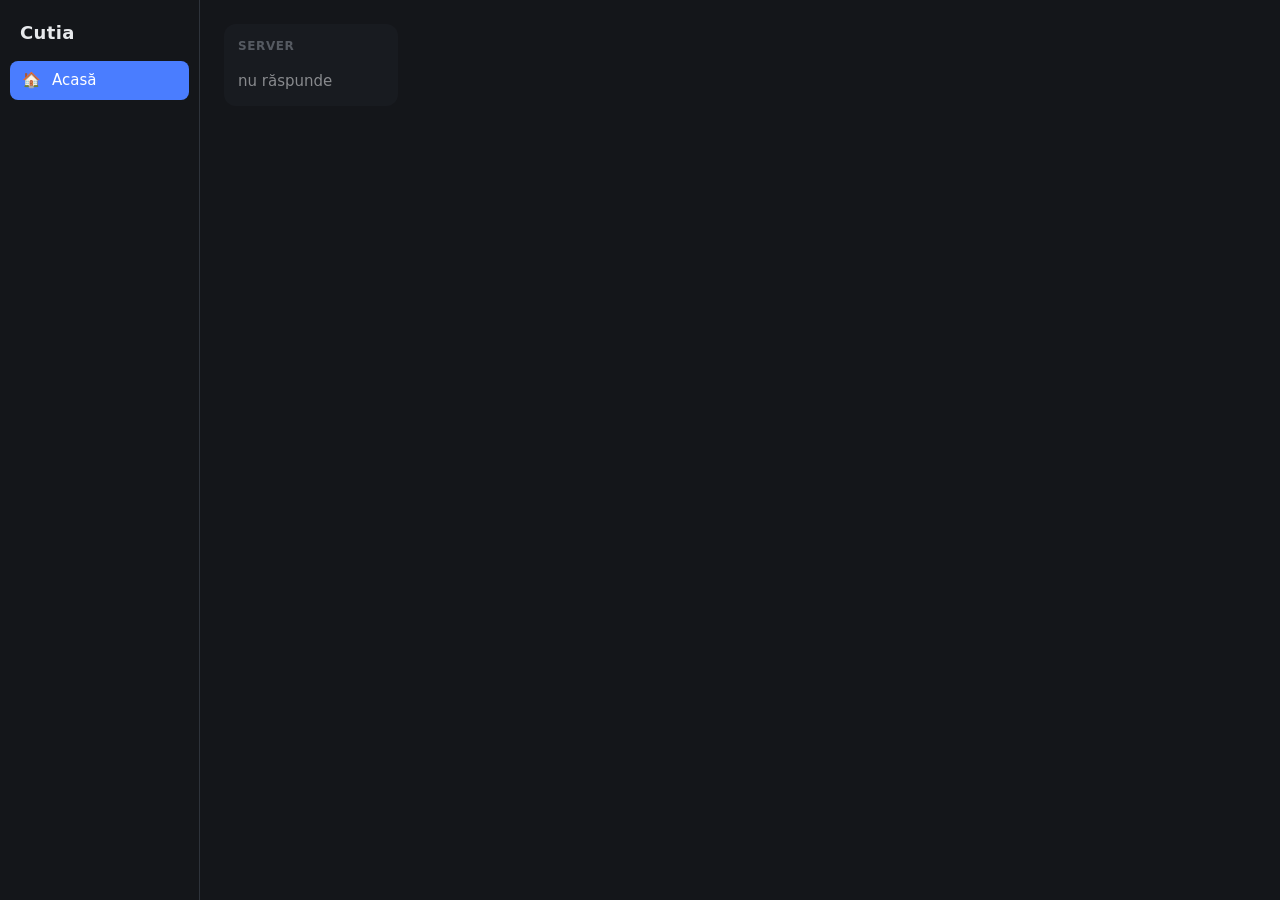
==== web/index.html @ 4e2ddbcb "feat: shell + pagina Acasă Co-Authored-By: Claude Opus 5.5 <noreply@anthropic.com>" ====
<!doctype html>
<html lang="ro">
<head>
  <meta charset="utf-8">
  <meta name="viewport" content="width=device-width, initial-scale=1, viewport-fit=cover">
  <meta name="theme-color" content="#14161a">
  <title>Cutia</title>
  <link rel="stylesheet" href="style.css">
</head>
<body>
  <div class="shell">
    <nav id="nav" class="nav" aria-label="Categorii">
      <div class="brand">Cutia</div>
      <ul id="nav-list"></ul>
    </nav>
    <main id="view" class="view"></main>
  </div>
  <div id="player" class="player" hidden>
    <span id="player-name" class="player-name"></span>
    <button id="player-stop" class="player-btn" type="button">■ Stop</button>
    <audio id="player-audio" preload="none"></audio>
  </div>
  <script type="module" src="app.js"></script>
  <script type="module" src="sections/acasa.js"></script>
</body>
</html>
---- web/style.css ----
:root {
  --bg: #14161a;
  --panel: #1d2026;
  --panel-2: #262a31;
  --line: #2e333b;
  --text: #e7e9ec;
  --muted: #8b929c;
  --accent: #4a7dff;
  --ok: #2ea043;
  --warn: #d29922;
  --bad: #e5534b;
  --radius: 12px;
  color-scheme: dark;
}

* { box-sizing: border-box; }
html, body { margin: 0; height: 100%; }
body {
  background: var(--bg);
  color: var(--text);
  font: 15px/1.4 system-ui, -apple-system, "Segoe UI", Roboto, sans-serif;
}
a { color: inherit; text-decoration: none; }
button { font: inherit; color: inherit; }

.shell { display: flex; min-height: 100vh; }

.nav {
  width: 200px; flex: none; padding: 16px 10px;
  border-right: 1px solid var(--line);
  position: sticky; top: 0; height: 100vh;
}
.brand { font-weight: 700; font-size: 18px; padding: 4px 10px 16px; letter-spacing: .02em; }
.nav ul { list-style: none; margin: 0; padding: 0; display: flex; flex-direction: column; gap: 2px; }
.nav a {
  display: flex; align-items: center; gap: 10px;
  padding: 9px 10px; border-radius: 8px; color: var(--muted);
}
.nav a:hover { background: var(--panel); color: var(--text); }
.nav a.on { background: var(--accent); color: #fff; }
.nav .ico { width: 22px; text-align: center; }

.view { flex: 1; min-width: 0; padding: 24px; padding-bottom: 90px; }
.view h1 { font-size: 20px; margin: 0 0 16px; font-weight: 600; }

/* căsuțe */
.grid { display: grid; gap: 12px; grid-template-columns: repeat(auto-fill, minmax(170px, 1fr)); max-width: 920px; }
.tile {
  background: var(--panel); border-radius: var(--radius); padding: 14px;
  min-height: 82px; display: flex; flex-direction: column; justify-content: space-between;
}
.tile.wide { grid-column: span 2; }
.tile .label { font-size: 12px; font-weight: 600; color: var(--muted); text-transform: uppercase; letter-spacing: .05em; }
.tile .big { font-size: 26px; font-weight: 650; line-height: 1.1; }
.tile .sub { color: var(--muted); font-size: 13px; }
.tile.off { opacity: .55; }
.tile .old { color: var(--warn); font-size: 11px; }
.dot { display: inline-block; width: 9px; height: 9px; border-radius: 50%; background: var(--muted); margin-right: 6px; vertical-align: middle; }
.dot.ok { background: var(--ok); } .dot.warn { background: var(--warn); } .dot.bad { background: var(--bad); }
.warn-text { color: var(--warn); }

.shortcuts { display: flex; flex-wrap: wrap; gap: 10px; margin-top: 16px; max-width: 920px; }
.shortcut {
  background: var(--panel); border-radius: 10px; padding: 10px 14px;
  display: flex; align-items: center; gap: 8px;
}
.shortcut:hover { background: var(--panel-2); }
.shortcut img { width: 18px; height: 18px; }

/* player */
.player {
  position: fixed; right: 16px; bottom: 16px; z-index: 10;
  background: var(--panel-2); border: 1px solid var(--line); border-radius: 999px;
  padding: 8px 8px 8px 16px; display: flex; align-items: center; gap: 12px;
  box-shadow: 0 6px 24px rgba(0,0,0,.4); max-width: calc(100vw - 32px);
}
.player[hidden] { display: none; }
.player-name { white-space: nowrap; overflow: hidden; text-overflow: ellipsis; }
.player-btn { background: var(--accent); border: 0; border-radius: 999px; padding: 6px 12px; cursor: pointer; color: #fff; }

/* telefon: meniul jos */
@media (max-width: 700px) {
  .shell { display: block; }
  .nav {
    position: fixed; bottom: 0; left: 0; right: 0; top: auto; width: auto; height: auto;
    border-right: 0; border-top: 1px solid var(--line); background: var(--bg);
    padding: 4px 4px calc(4px + env(safe-area-inset-bottom)); z-index: 20;
  }
  .brand { display: none; }
  .nav ul { flex-direction: row; justify-content: space-around; }
  .nav a { flex-direction: column; gap: 2px; padding: 6px 4px; font-size: 10px; }
  .nav .ico { font-size: 18px; }
  .view { padding: 16px; padding-bottom: 140px; }
  .grid { grid-template-columns: repeat(2, 1fr); }
  .player { bottom: calc(70px + env(safe-area-inset-bottom)); }
}
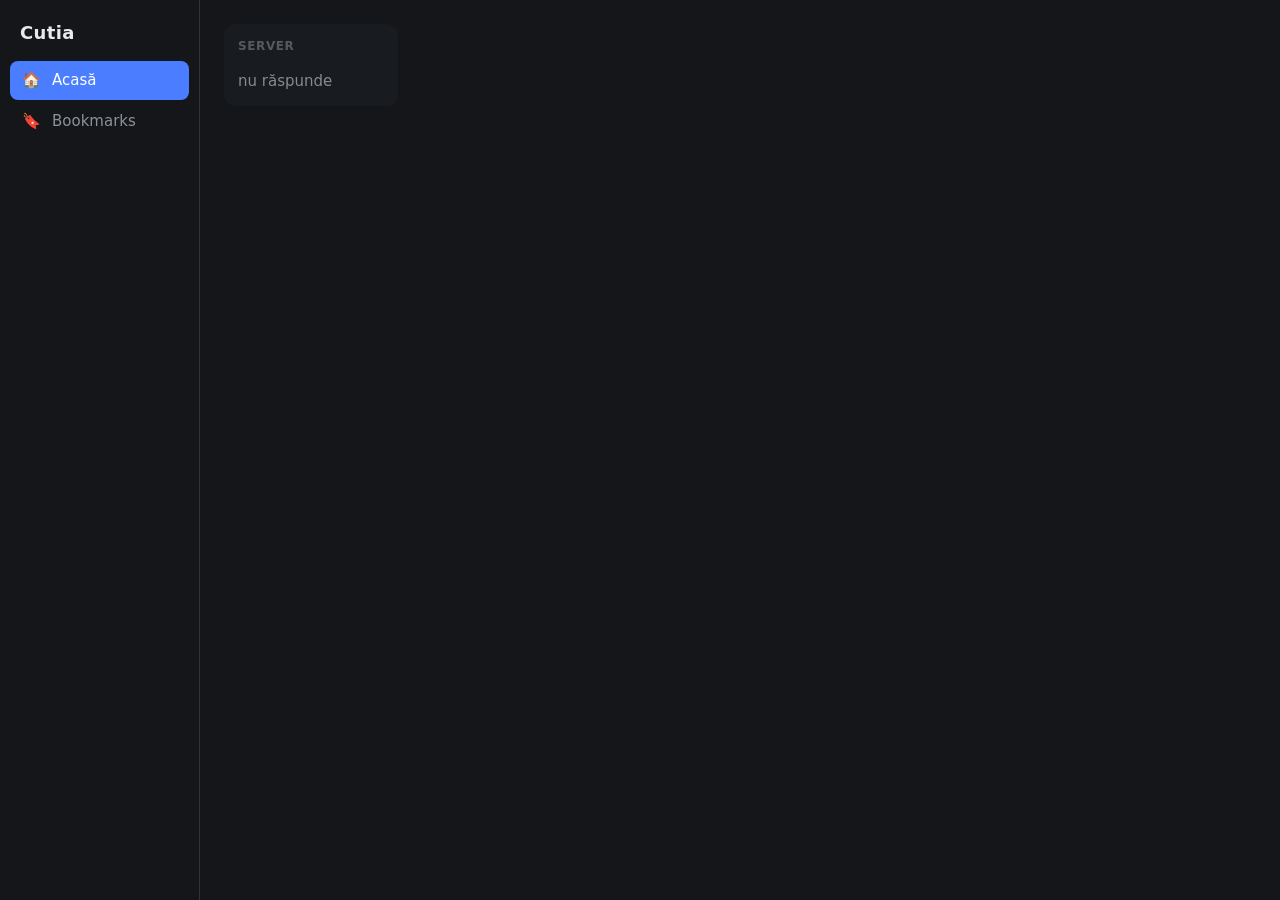
==== commit f0ad1551: "feat: bookmarks din Karakeep Co-Authored-By: Claude Opus 5.5 <noreply@anthropic.com>" ====
--- a/web/index.html
+++ b/web/index.html
@@ -22,5 +22,6 @@
   </div>
   <script type="module" src="app.js"></script>
   <script type="module" src="sections/acasa.js"></script>
+  <script type="module" src="sections/bookmarks.js"></script>
 </body>
 </html>
--- a/web/style.css
+++ b/web/style.css
@@ -94,3 +94,20 @@
   .grid { grid-template-columns: repeat(2, 1fr); }
   .player { bottom: calc(70px + env(safe-area-inset-bottom)); }
 }
+
+/* liste (bookmarks etc.) */
+.search {
+  width: 100%; max-width: 520px; background: var(--panel); border: 1px solid var(--line);
+  border-radius: 10px; padding: 10px 14px; color: var(--text); font: inherit; margin-bottom: 16px;
+}
+.sub { color: var(--muted); }
+.bm-group { background: var(--panel); border-radius: var(--radius); margin-bottom: 10px; max-width: 920px; }
+.bm-group > summary { cursor: pointer; padding: 12px 16px; font-weight: 600; list-style: none; }
+.bm-group > summary::-webkit-details-marker { display: none; }
+.bm-group .count { color: var(--muted); font-weight: 400; font-size: 13px; margin-left: 6px; }
+.bm-list { display: grid; grid-template-columns: repeat(auto-fill, minmax(240px, 1fr)); gap: 4px; padding: 0 10px 12px; }
+.bm { display: flex; gap: 10px; align-items: center; padding: 8px 8px; border-radius: 8px; min-width: 0; }
+.bm:hover { background: var(--panel-2); }
+.bm img { width: 16px; height: 16px; flex: none; }
+.bm span { white-space: nowrap; overflow: hidden; text-overflow: ellipsis; }
+.bm[hidden], .bm-group[hidden] { display: none; }
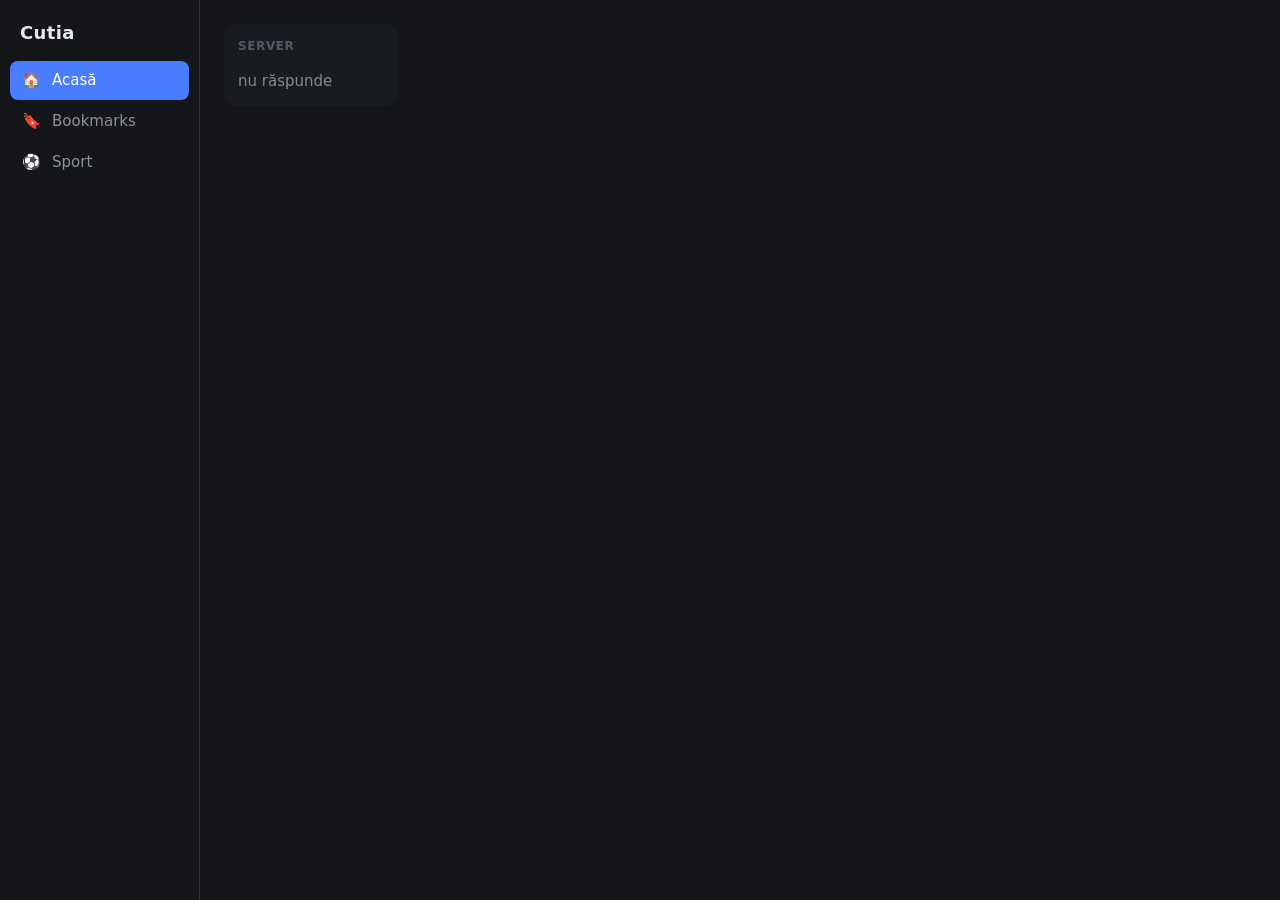
==== commit 90d7e003: "feat: sport — clasamente și meciuri (FotMob, 7 ligi) Co-Authored-By: Claude Opus 5.5 <noreply@anthro" ====
--- a/web/index.html
+++ b/web/index.html
@@ -23,5 +23,6 @@
   <script type="module" src="app.js"></script>
   <script type="module" src="sections/acasa.js"></script>
   <script type="module" src="sections/bookmarks.js"></script>
+  <script type="module" src="sections/sport.js"></script>
 </body>
 </html>
--- a/web/style.css
+++ b/web/style.css
@@ -111,3 +111,27 @@
 .bm img { width: 16px; height: 16px; flex: none; }
 .bm span { white-space: nowrap; overflow: hidden; text-overflow: ellipsis; }
 .bm[hidden], .bm-group[hidden] { display: none; }
+
+/* file (tabs) */
+.tabs { display: flex; gap: 6px; flex-wrap: wrap; margin-bottom: 16px; }
+.tabs button { background: var(--panel); border: 0; border-radius: 999px; padding: 7px 14px; cursor: pointer; color: var(--muted); }
+.tabs button.on { background: var(--accent); color: #fff; }
+.view h2 { font-size: 14px; color: var(--muted); text-transform: uppercase; letter-spacing: .05em; margin: 4px 0 8px; font-weight: 600; }
+
+/* sport */
+.sport-grid { display: grid; grid-template-columns: minmax(0, 1fr) minmax(0, 1fr); gap: 20px; max-width: 1100px; }
+.tbl { width: 100%; border-collapse: collapse; background: var(--panel); border-radius: var(--radius); overflow: hidden; font-size: 14px; }
+.tbl th, .tbl td { padding: 6px 8px; text-align: center; }
+.tbl th { color: var(--muted); font-weight: 600; font-size: 12px; }
+.tbl .l { text-align: left; }
+.tbl tbody tr:nth-child(odd) { background: rgba(255,255,255,.02); }
+.tbl tr.fav, .match.fav { background: rgba(74,125,255,.18) !important; }
+.matches { display: flex; flex-direction: column; gap: 4px; margin-bottom: 18px; }
+.match { display: grid; grid-template-columns: 110px 1fr 46px 1fr; gap: 8px; align-items: center; background: var(--panel); border-radius: 8px; padding: 7px 10px; font-size: 14px; }
+.match .when { color: var(--muted); font-size: 12px; }
+.match .t { overflow: hidden; white-space: nowrap; text-overflow: ellipsis; }
+.match .r { text-align: right; }
+.match .score { text-align: center; font-weight: 650; }
+.live { color: var(--bad); }
+@media (max-width: 900px) { .sport-grid { grid-template-columns: 1fr; } }
+@media (max-width: 700px) { .match { grid-template-columns: 1fr 40px 1fr; } .match .when { grid-column: 1 / -1; } }
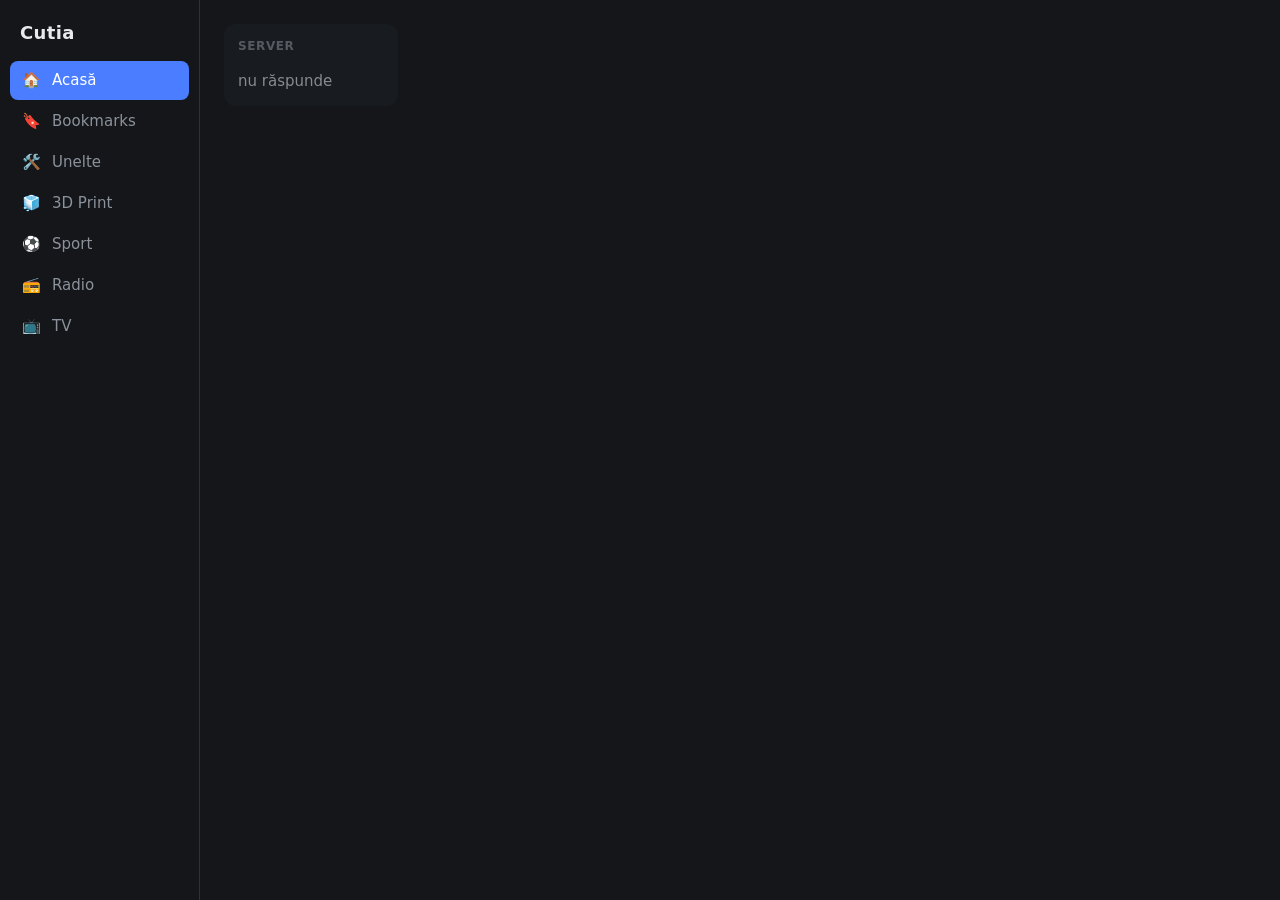
==== commit 26226cf9: "feat: radio și TV; raftul de unelte + 3D Print Radio: stream-urile http trec prin server (pagina va " ====
--- a/web/index.html
+++ b/web/index.html
@@ -23,6 +23,10 @@
   <script type="module" src="app.js"></script>
   <script type="module" src="sections/acasa.js"></script>
   <script type="module" src="sections/bookmarks.js"></script>
+  <script type="module" src="sections/unelte.js"></script>
+  <script type="module" src="sections/print3d.js"></script>
   <script type="module" src="sections/sport.js"></script>
+  <script type="module" src="sections/radio.js"></script>
+  <script type="module" src="sections/tv.js"></script>
 </body>
 </html>
--- a/web/style.css
+++ b/web/style.css
@@ -135,3 +135,40 @@
 .live { color: var(--bad); }
 @media (max-width: 900px) { .sport-grid { grid-template-columns: 1fr; } }
 @media (max-width: 700px) { .match { grid-template-columns: 1fr 40px 1fr; } .match .when { grid-column: 1 / -1; } }
+
+/* radio */
+.stations { display: grid; grid-template-columns: repeat(auto-fill, minmax(170px, 1fr)); gap: 8px; margin-bottom: 20px; max-width: 920px; }
+.station { background: var(--panel); border: 0; border-radius: 10px; padding: 12px; text-align: left; cursor: pointer; }
+.station:hover { background: var(--panel-2); }
+
+/* tv */
+.tv-wrap { display: grid; grid-template-columns: minmax(0, 2fr) minmax(260px, 1fr); gap: 16px; }
+.tv-screen { position: relative; background: #000; border-radius: var(--radius); overflow: hidden; aspect-ratio: 16 / 9; align-self: start; }
+.tv-screen video { width: 100%; height: 100%; display: block; }
+.tv-msg { position: absolute; inset: 0; display: flex; align-items: center; justify-content: center; color: var(--muted); text-align: center; padding: 20px; pointer-events: none; }
+.tv-msg[hidden] { display: none; }
+.tv-list { max-height: 70vh; overflow: auto; }
+.ch-list { display: flex; flex-direction: column; padding: 0 8px 10px; }
+.ch { background: none; border: 0; text-align: left; padding: 7px 8px; border-radius: 6px; cursor: pointer; }
+.ch:hover { background: var(--panel-2); }
+.ch.on { background: var(--accent); color: #fff; }
+.ch[hidden] { display: none; }
+@media (max-width: 900px) { .tv-wrap { grid-template-columns: 1fr; } .tv-list { max-height: none; } }
+
+/* carduri (unelte, 3D) */
+.cards { display: grid; grid-template-columns: repeat(auto-fill, minmax(240px, 1fr)); gap: 12px; max-width: 1000px; }
+.card { background: var(--panel); border-radius: var(--radius); padding: 14px; display: flex; gap: 12px; align-items: center; }
+.card:hover { background: var(--panel-2); }
+.card-ico { font-size: 28px; }
+.card-img { flex-direction: column; align-items: stretch; padding: 0; overflow: hidden; }
+.card-img img { width: 100%; aspect-ratio: 16 / 10; object-fit: cover; background: var(--panel-2); display: block; }
+.card-img > div { padding: 10px 14px 14px; }
+.back { color: var(--muted); display: inline-block; margin-bottom: 8px; }
+.tool-form { display: flex; flex-wrap: wrap; gap: 10px; align-items: center; max-width: 620px; }
+.tool-form select, .tool-form input[type=number] { background: var(--panel); border: 1px solid var(--line); border-radius: 8px; padding: 9px 10px; color: var(--text); font: inherit; }
+.tool-form .big { width: 100%; font-size: 26px; font-weight: 650; margin-top: 8px; }
+.tool-form > div { width: 100%; }
+.qr-out { background: #fff; padding: 12px; border-radius: 10px; width: fit-content !important; }
+.qr-out:empty { display: none; }
+.tool-form .tabs { margin-bottom: 0; }
+.tool-form [hidden] { display: none !important; }
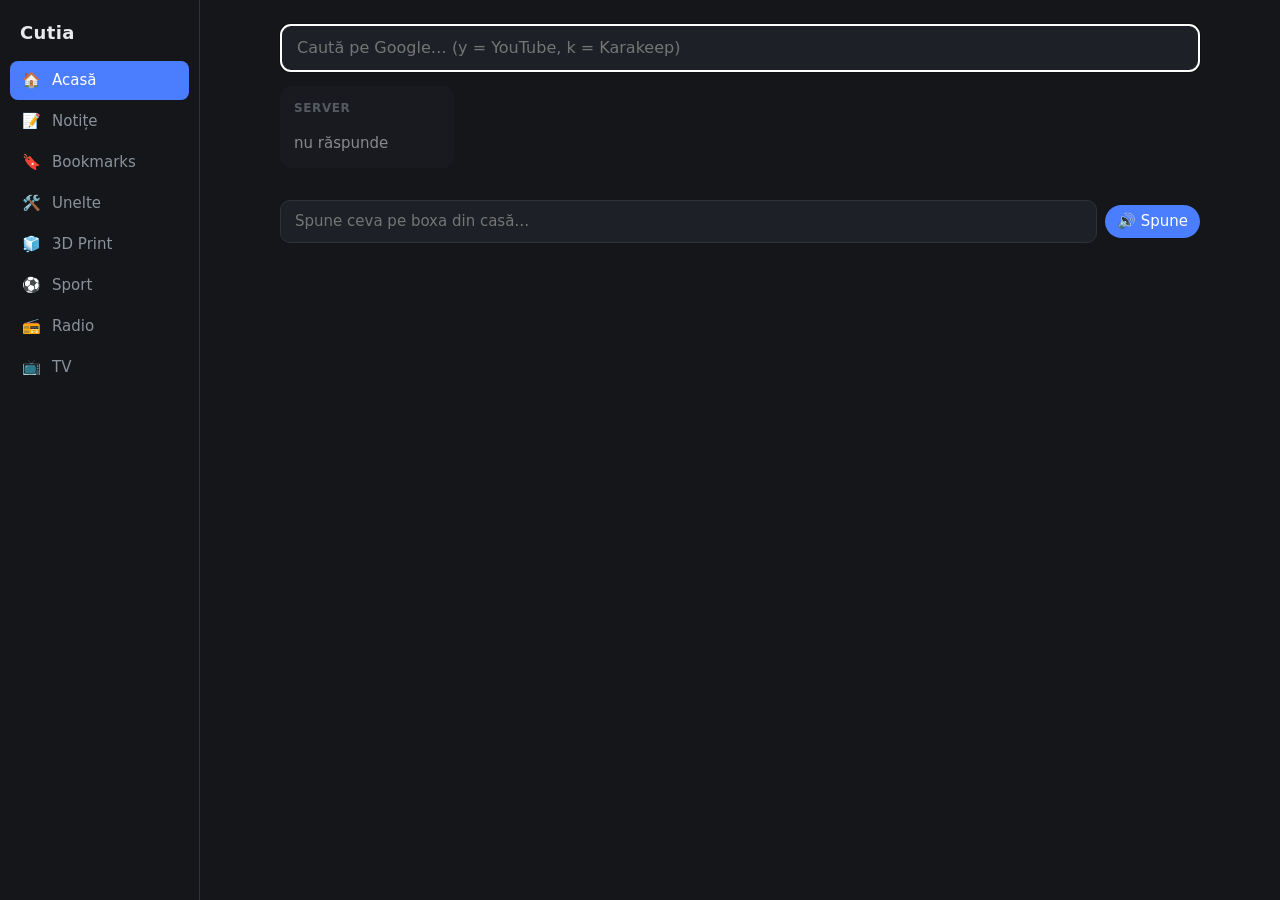
==== commit 44d72148: "feat: Notițe + clipboard comun, căutare, Server2, camera imprimantei și anunț pe boxă pe Acasă Co-Au" ====
--- a/web/index.html
+++ b/web/index.html
@@ -6,6 +6,9 @@
   <meta name="theme-color" content="#14161a">
   <title>Cutia</title>
   <link rel="stylesheet" href="style.css">
+  <link rel="manifest" href="manifest.webmanifest">
+  <link rel="icon" href="icons/icon-192.png">
+  <link rel="apple-touch-icon" href="icons/icon-192.png">
 </head>
 <body>
   <div class="shell">
@@ -22,6 +25,7 @@
   </div>
   <script type="module" src="app.js"></script>
   <script type="module" src="sections/acasa.js"></script>
+  <script type="module" src="sections/notite.js"></script>
   <script type="module" src="sections/bookmarks.js"></script>
   <script type="module" src="sections/unelte.js"></script>
   <script type="module" src="sections/print3d.js"></script>
--- a/web/style.css
+++ b/web/style.css
@@ -44,7 +44,7 @@
 .view h1 { font-size: 20px; margin: 0 0 16px; font-weight: 600; }
 
 /* căsuțe */
-.grid { display: grid; gap: 12px; grid-template-columns: repeat(auto-fill, minmax(170px, 1fr)); max-width: 920px; }
+.grid { display: grid; gap: 12px; grid-template-columns: repeat(auto-fill, minmax(170px, 1fr)); max-width: 920px; margin: 0 auto; }
 .tile {
   background: var(--panel); border-radius: var(--radius); padding: 14px;
   min-height: 82px; display: flex; flex-direction: column; justify-content: space-between;
@@ -59,7 +59,11 @@
 .dot.ok { background: var(--ok); } .dot.warn { background: var(--warn); } .dot.bad { background: var(--bad); }
 .warn-text { color: var(--warn); }
 
-.shortcuts { display: flex; flex-wrap: wrap; gap: 10px; margin-top: 16px; max-width: 920px; }
+.shortcuts { display: flex; flex-wrap: wrap; justify-content: center; gap: 10px; margin: 16px auto 0; max-width: 920px; }
+.tv-links { display: flex; flex-wrap: wrap; gap: 10px; margin-bottom: 14px; }
+.genres { display: flex; flex-wrap: wrap; gap: 6px; margin-bottom: 18px; }
+.genres button { background: var(--panel); color: inherit; border: 0; border-radius: 999px; padding: 5px 12px; font: inherit; font-size: 13px; cursor: pointer; }
+.genres button:hover { background: var(--panel-2); }
 .shortcut {
   background: var(--panel); border-radius: 10px; padding: 10px 14px;
   display: flex; align-items: center; gap: 8px;
@@ -163,6 +167,7 @@
 .card-img { flex-direction: column; align-items: stretch; padding: 0; overflow: hidden; }
 .card-img img { width: 100%; aspect-ratio: 16 / 10; object-fit: cover; background: var(--panel-2); display: block; }
 .card-img > div { padding: 10px 14px 14px; }
+.card-img > .card-ph { aspect-ratio: 16 / 10; display: grid; place-items: center; font-size: 56px; background: var(--panel-2); padding: 0; }
 .back { color: var(--muted); display: inline-block; margin-bottom: 8px; }
 .tool-form { display: flex; flex-wrap: wrap; gap: 10px; align-items: center; max-width: 620px; }
 .tool-form select, .tool-form input[type=number] { background: var(--panel); border: 1px solid var(--line); border-radius: 8px; padding: 9px 10px; color: var(--text); font: inherit; }
@@ -172,3 +177,78 @@
 .qr-out:empty { display: none; }
 .tool-form .tabs { margin-bottom: 0; }
 .tool-form [hidden] { display: none !important; }
+
+/* unelte cu fișiere (PDF, poze) */
+.tool-form label.player-btn { display: inline-block; }
+.tool-form .link { color: var(--accent); cursor: pointer; }
+.search.inline { width: auto; flex: 1; min-width: 140px; margin: 0; padding: 7px 12px; }
+.sig-box { display: flex; align-items: center; gap: 14px; }
+.sig-box img { max-height: 54px; max-width: 200px; background: #fff; border-radius: 6px; padding: 4px; }
+.pdf-pages { display: flex; flex-direction: column; align-items: center; gap: 16px; margin-top: 18px; }
+.pdf-page { position: relative; box-shadow: 0 2px 12px rgba(0,0,0,.5); cursor: crosshair; }
+.pdf-page canvas { display: block; max-width: 100%; }
+.pdf-item { position: absolute; cursor: move; touch-action: none; line-height: 1.25; color: #000; white-space: nowrap; outline: 1px dashed rgba(74,125,255,.8); }
+.pdf-item img { display: block; width: 100%; pointer-events: none; }
+.pdf-item .del { position: absolute; top: -11px; right: -11px; width: 22px; height: 22px; border-radius: 50%; border: 0; background: var(--bad); color: #fff; cursor: pointer; line-height: 1; padding: 0; }
+.pdf-item .rs { position: absolute; right: -6px; bottom: -6px; width: 12px; height: 12px; background: var(--accent); border-radius: 3px; cursor: nwse-resize; }
+.thumbs { display: grid; grid-template-columns: repeat(auto-fill, minmax(150px, 1fr)); gap: 10px; margin-top: 18px; max-width: 1000px; }
+.thumb { background: var(--panel); border-radius: 10px; overflow: hidden; }
+.thumb img { width: 100%; aspect-ratio: 3 / 4; object-fit: contain; background: var(--panel-2); display: block; }
+.thumb-bar { display: flex; align-items: center; gap: 4px; padding: 6px; }
+.thumb-bar span { flex: 1; color: var(--muted); font-size: 13px; padding-left: 4px; }
+.thumb-bar button { background: var(--panel-2); border: 0; border-radius: 6px; width: 28px; height: 28px; cursor: pointer; }
+.thumb.on { outline: 2px solid var(--accent); }
+.tool-form input[type=range] { width: 260px; accent-color: var(--accent); }
+.crop-ed { margin-top: 18px; display: flex; flex-direction: column; gap: 10px; align-items: flex-start; }
+.crop-stage { position: relative; overflow: hidden; user-select: none; }
+.crop-stage img { display: block; max-width: 100%; max-height: 60vh; }
+.crop-box { position: absolute; border: 2px dashed #fff; box-shadow: 0 0 0 9999px rgba(0,0,0,.55); cursor: move; touch-action: none; }
+.crop-box .rs { position: absolute; right: -7px; bottom: -7px; width: 14px; height: 14px; background: var(--accent); border-radius: 3px; cursor: nwse-resize; }
+.ocr-out { width: 100%; min-height: 260px; background: var(--panel); border: 1px solid var(--line); border-radius: 10px; color: var(--text); font: inherit; padding: 12px; }
+.drop { border: 2px dashed var(--line); border-radius: 12px; padding: 18px; color: var(--muted); width: 100%; text-align: center; }
+.drop.over { border-color: var(--accent); color: var(--text); }
+.tool-form .tbl { max-width: 460px; }
+.tool-form .tbl td:last-child { text-align: right; white-space: nowrap; }
+.tool-form h2 { width: 100%; margin: 10px 0 0; }
+.tool-form input.date, .tool-form input.mini, .pct-row input { background: var(--panel); border: 1px solid var(--line); border-radius: 8px; padding: 8px 10px; color: var(--text); font: inherit; }
+.tool-form input.mini { width: 70px; }
+.tool-form input[type=number] { width: 140px; }
+.pct-row { display: flex; flex-wrap: wrap; align-items: center; gap: 8px; width: 100%; }
+.pct-row input { width: 110px; }
+.pct-row b { font-size: 20px; }
+.clock { font-size: 56px; font-weight: 650; font-variant-numeric: tabular-nums; width: 100%; line-height: 1.1; }
+.clock.ring { color: var(--warn); animation: blink 1s steps(2) infinite; }
+@keyframes blink { 50% { opacity: .35; } }
+
+/* acasă: căutare, boxă, cameră, server */
+.searchbar { max-width: 920px; margin: 0 auto 14px; }
+.searchbar .search { max-width: none; margin: 0; font-size: 16px; padding: 12px 16px; }
+.speak { display: flex; flex-wrap: wrap; gap: 8px; align-items: center; max-width: 920px; margin: 16px auto 0; }
+.speak .search { flex: 1; min-width: 200px; max-width: none; margin: 0; }
+.speak .sub { width: 100%; }
+.printer-row { display: flex; gap: 12px; align-items: center; }
+.printer-row .cam { width: 150px; aspect-ratio: 16 / 9; object-fit: cover; border-radius: 8px; background: #000; }
+.tile .sub { font-size: 13px; }
+
+/* notițe */
+.clip { background: var(--panel); border-radius: var(--radius); padding: 12px 14px; max-width: 1000px; margin-bottom: 18px; display: flex; flex-direction: column; gap: 8px; }
+.clip .label { font-size: 12px; font-weight: 600; color: var(--muted); text-transform: uppercase; letter-spacing: .05em; }
+.clip textarea { background: var(--bg); border: 1px solid var(--line); border-radius: 8px; color: var(--text); font: inherit; padding: 8px 10px; resize: vertical; }
+.clip .tabs { margin: 0; align-items: center; }
+.notes { display: grid; grid-template-columns: 240px minmax(0, 1fr); gap: 16px; max-width: 1000px; }
+.note-list { display: flex; flex-direction: column; gap: 6px; }
+.note-list .player-btn { margin-bottom: 6px; }
+#n-list { display: flex; flex-direction: column; gap: 4px; }
+.note-item { background: var(--panel); border: 0; border-radius: 8px; padding: 9px 12px; text-align: left; cursor: pointer; display: flex; justify-content: space-between; gap: 8px; }
+.note-item b { font-weight: 500; overflow: hidden; text-overflow: ellipsis; white-space: nowrap; }
+.note-item.on { background: var(--accent); color: #fff; }
+.note-item.on .sub { color: #dde5ff; }
+.note-ed { display: flex; flex-direction: column; gap: 10px; }
+.note-ed .search { max-width: none; margin: 0; font-weight: 600; }
+.note-ed .ocr-out { min-height: 340px; }
+.note-view { background: var(--panel); border-radius: 10px; padding: 12px 14px; min-height: 340px; cursor: text; white-space: pre-wrap; }
+.note-view .check { display: flex; gap: 8px; align-items: center; cursor: pointer; padding: 2px 0; }
+.note-view .check input { width: 17px; height: 17px; accent-color: var(--accent); }
+.note-view .check.done { color: var(--muted); text-decoration: line-through; }
+.note-ed .tabs { justify-content: space-between; align-items: center; }
+@media (max-width: 700px) { .notes { grid-template-columns: 1fr; } .printer-row .cam { width: 110px; } }
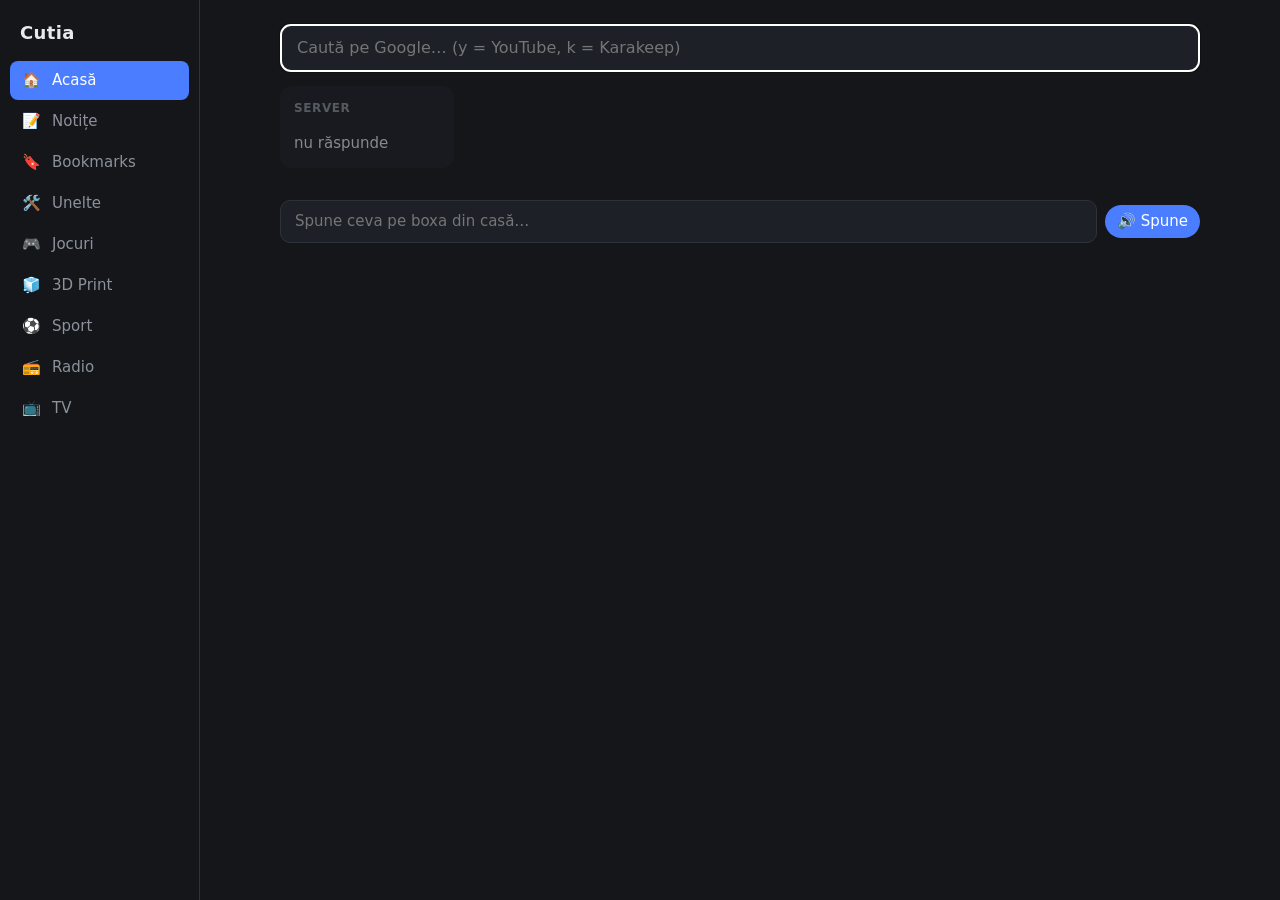
==== commit c6872bd4: "feat: categoria Jocuri (Haihui, Yams; Table și Whist în curând) Co-Authored-By: Claude Opus 5.5 <nor" ====
--- a/web/index.html
+++ b/web/index.html
@@ -28,6 +28,7 @@
   <script type="module" src="sections/notite.js"></script>
   <script type="module" src="sections/bookmarks.js"></script>
   <script type="module" src="sections/unelte.js"></script>
+  <script type="module" src="sections/jocuri.js"></script>
   <script type="module" src="sections/print3d.js"></script>
   <script type="module" src="sections/sport.js"></script>
   <script type="module" src="sections/radio.js"></script>
--- a/web/style.css
+++ b/web/style.css
@@ -44,7 +44,7 @@
 .view h1 { font-size: 20px; margin: 0 0 16px; font-weight: 600; }
 
 /* căsuțe */
-.grid { display: grid; gap: 12px; grid-template-columns: repeat(auto-fill, minmax(170px, 1fr)); max-width: 920px; margin: 0 auto; }
+.grid { display: grid; grid-auto-flow: dense; gap: 12px; grid-template-columns: repeat(auto-fill, minmax(170px, 1fr)); max-width: 920px; margin: 0 auto; }
 .tile {
   background: var(--panel); border-radius: var(--radius); padding: 14px;
   min-height: 82px; display: flex; flex-direction: column; justify-content: space-between;
@@ -252,3 +252,6 @@
 .note-view .check.done { color: var(--muted); text-decoration: line-through; }
 .note-ed .tabs { justify-content: space-between; align-items: center; }
 @media (max-width: 700px) { .notes { grid-template-columns: 1fr; } .printer-row .cam { width: 110px; } }
+.card.soon { opacity: .55; }
+.card.soon:hover { background: var(--panel); }
+.badge { font-size: 11px; background: var(--panel-2); color: var(--muted); border-radius: 999px; padding: 2px 8px; margin-left: 4px; font-weight: 500; }
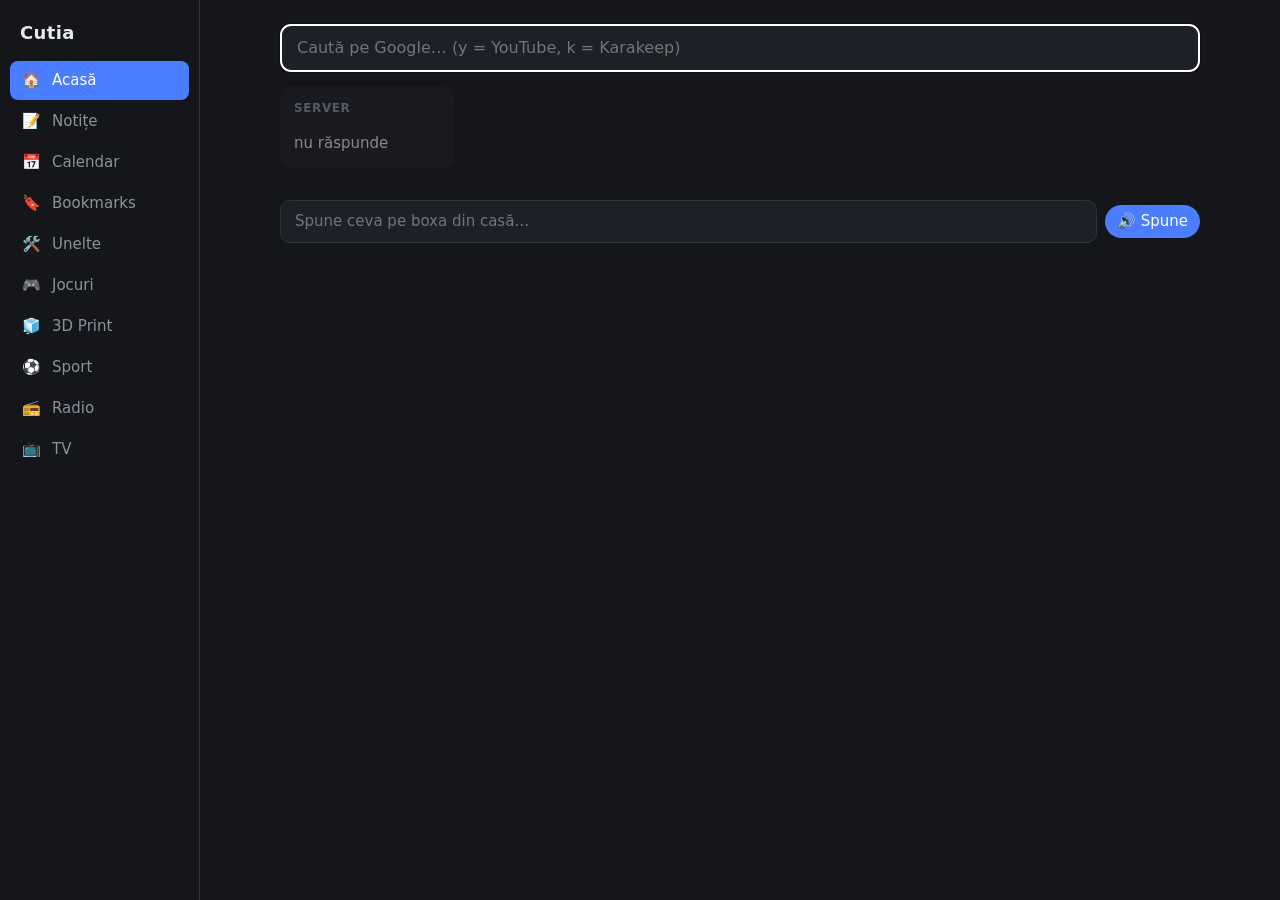
==== commit 24c23a4e: "feat(calendar): calendar pe zile + memento de la Otto pe WhatsApp (20:00 mâine, 8:30 azi) Co-Authore" ====
--- a/web/index.html
+++ b/web/index.html
@@ -1,37 +1,38 @@
-<!doctype html>
-<html lang="ro">
-<head>
-  <meta charset="utf-8">
-  <meta name="viewport" content="width=device-width, initial-scale=1, viewport-fit=cover">
-  <meta name="theme-color" content="#14161a">
-  <title>Cutia</title>
-  <link rel="stylesheet" href="style.css">
-  <link rel="manifest" href="manifest.webmanifest">
-  <link rel="icon" href="icons/icon-192.png">
-  <link rel="apple-touch-icon" href="icons/icon-192.png">
-</head>
-<body>
-  <div class="shell">
-    <nav id="nav" class="nav" aria-label="Categorii">
-      <div class="brand">Cutia</div>
-      <ul id="nav-list"></ul>
-    </nav>
-    <main id="view" class="view"></main>
-  </div>
-  <div id="player" class="player" hidden>
-    <span id="player-name" class="player-name"></span>
-    <button id="player-stop" class="player-btn" type="button">■ Stop</button>
-    <audio id="player-audio" preload="none"></audio>
-  </div>
-  <script type="module" src="app.js"></script>
-  <script type="module" src="sections/acasa.js"></script>
-  <script type="module" src="sections/notite.js"></script>
-  <script type="module" src="sections/bookmarks.js"></script>
-  <script type="module" src="sections/unelte.js"></script>
-  <script type="module" src="sections/jocuri.js"></script>
-  <script type="module" src="sections/print3d.js"></script>
-  <script type="module" src="sections/sport.js"></script>
-  <script type="module" src="sections/radio.js"></script>
-  <script type="module" src="sections/tv.js"></script>
-</body>
-</html>
+<!doctype html>
+<html lang="ro">
+<head>
+  <meta charset="utf-8">
+  <meta name="viewport" content="width=device-width, initial-scale=1, viewport-fit=cover">
+  <meta name="theme-color" content="#14161a">
+  <title>Cutia</title>
+  <link rel="stylesheet" href="style.css">
+  <link rel="manifest" href="manifest.webmanifest">
+  <link rel="icon" href="icons/icon-192.png">
+  <link rel="apple-touch-icon" href="icons/icon-192.png">
+</head>
+<body>
+  <div class="shell">
+    <nav id="nav" class="nav" aria-label="Categorii">
+      <div class="brand">Cutia</div>
+      <ul id="nav-list"></ul>
+    </nav>
+    <main id="view" class="view"></main>
+  </div>
+  <div id="player" class="player" hidden>
+    <span id="player-name" class="player-name"></span>
+    <button id="player-stop" class="player-btn" type="button">■ Stop</button>
+    <audio id="player-audio" preload="none"></audio>
+  </div>
+  <script type="module" src="app.js"></script>
+  <script type="module" src="sections/acasa.js"></script>
+  <script type="module" src="sections/notite.js"></script>
+  <script type="module" src="sections/calendar.js"></script>
+  <script type="module" src="sections/bookmarks.js"></script>
+  <script type="module" src="sections/unelte.js"></script>
+  <script type="module" src="sections/jocuri.js"></script>
+  <script type="module" src="sections/print3d.js"></script>
+  <script type="module" src="sections/sport.js"></script>
+  <script type="module" src="sections/radio.js"></script>
+  <script type="module" src="sections/tv.js"></script>
+</body>
+</html>
--- a/web/style.css
+++ b/web/style.css
@@ -255,3 +255,24 @@
 .card.soon { opacity: .55; }
 .card.soon:hover { background: var(--panel); }
 .badge { font-size: 11px; background: var(--panel-2); color: var(--muted); border-radius: 999px; padding: 2px 8px; margin-left: 4px; font-weight: 500; }
+
+/* calendar */
+.cal { display: grid; grid-template-columns: minmax(0, 1fr) 300px; gap: 18px; max-width: 1200px; }
+.cal-nav { align-items: center; margin-bottom: 10px; }
+.cal-nav b { min-width: 150px; text-align: center; text-transform: capitalize; font-size: 1.1em; }
+.cal-grid { display: grid; grid-template-columns: repeat(7, minmax(0, 1fr)); gap: 4px; }
+.cal-head { color: var(--muted); font-size: .85em; text-align: center; padding: 2px 0; }
+.cal-day { background: var(--panel); border-radius: 8px; min-height: 86px; padding: 5px; cursor: pointer; display: flex; flex-direction: column; gap: 3px; overflow: hidden; }
+.cal-day:hover { outline: 1px solid var(--accent); }
+.cal-day.out { opacity: .45; }
+.cal-day.today .n { background: var(--accent); color: #fff; border-radius: 50%; }
+.cal-day.sel { outline: 2px solid var(--accent); }
+.cal-day .n { font-size: .85em; width: 24px; height: 24px; display: grid; place-items: center; }
+.cal-ev { background: var(--accent); color: #fff; border: 0; border-radius: 5px; padding: 2px 5px; font-size: .8em; text-align: left; cursor: pointer; white-space: nowrap; overflow: hidden; text-overflow: ellipsis; }
+.cal-side { display: flex; flex-direction: column; gap: 8px; }
+.cal-form { background: var(--panel); border-radius: 10px; padding: 12px; display: flex; flex-direction: column; gap: 8px; margin-bottom: 8px; }
+.cal-form[hidden] { display: none; }
+.cal-form .search { max-width: none; margin: 0; }
+.cal-form .label { text-transform: capitalize; }
+.tile .label a { color: inherit; text-decoration: none; }
+@media (max-width: 800px) { .cal { grid-template-columns: 1fr; } .cal-day { min-height: 58px; } .cal-ev { font-size: .7em; padding: 1px 3px; } }
